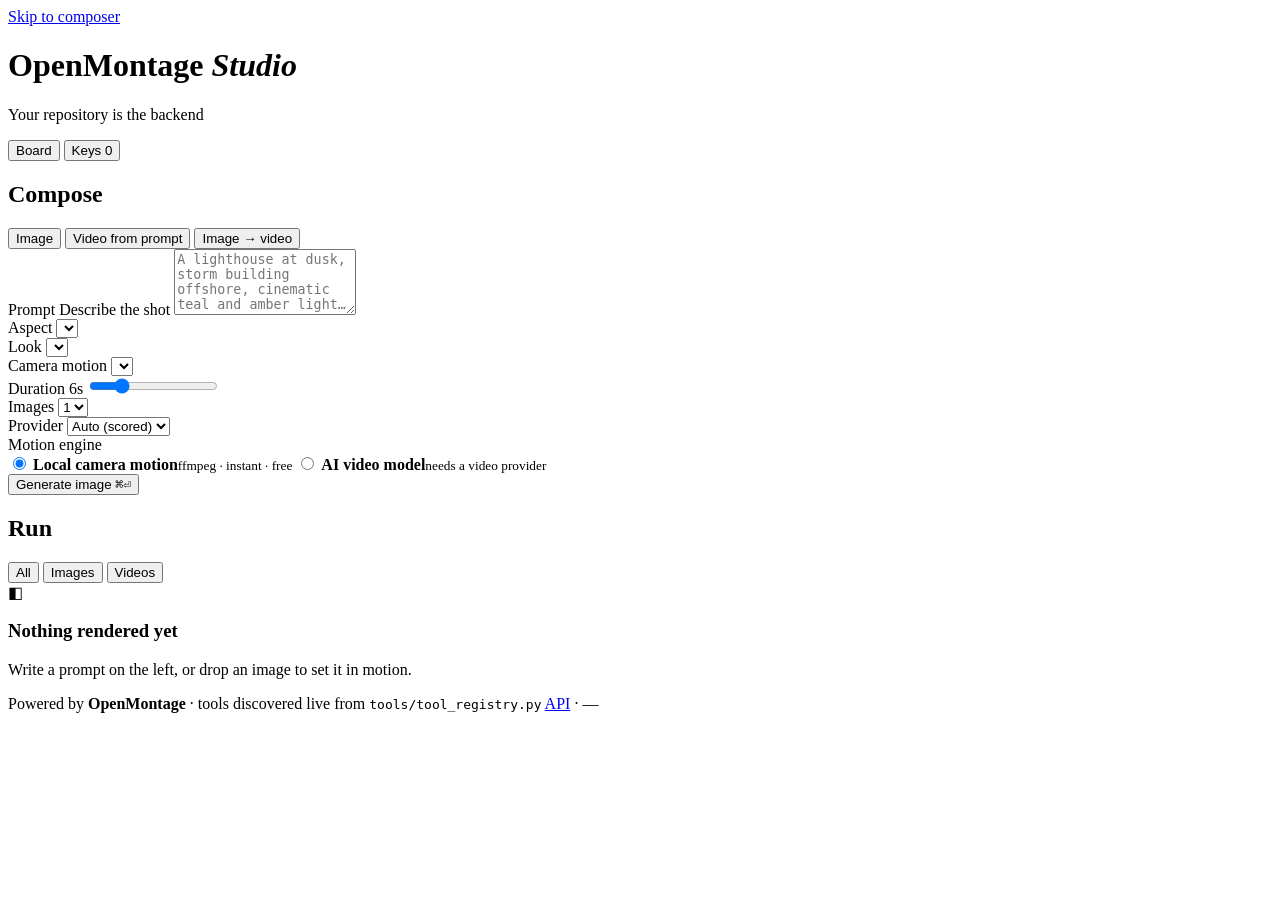
==== studio/ui/index.html @ 5eb93997 "Add OpenMontage Studio: a web frontend over this repo's own tools One prompt (or one uploaded image)" ====
<!doctype html>
<html lang="en">
<head>
<meta charset="utf-8" />
<meta name="viewport" content="width=device-width, initial-scale=1" />
<title>OpenMontage Studio</title>
<meta name="description" content="Generate images and motion videos from a prompt or an uploaded image, powered by the OpenMontage repository." />
<link rel="icon" href="data:image/svg+xml,<svg xmlns='http://www.w3.org/2000/svg' viewBox='0 0 100 100'><rect width='100' height='100' rx='22' fill='%230b0d12'/><rect x='18' y='30' width='64' height='10' rx='2' fill='%23d14a28'/><rect x='18' y='46' width='64' height='10' rx='2' fill='%23f7f5f2'/><rect x='18' y='62' width='64' height='10' rx='2' fill='%23d14a28'/></svg>" />
<link rel="stylesheet" href="/ui/styles.css" />
</head>
<body>
<a class="skip" href="#composer">Skip to composer</a>

<header class="topbar">
  <div class="brand">
    <div class="clapper" aria-hidden="true">
      <span></span><span></span><span></span>
    </div>
    <div class="brand-text">
      <h1>OpenMontage <em>Studio</em></h1>
      <p>Your repository is the backend</p>
    </div>
  </div>

  <div class="topbar-right">
    <div class="cap-chips" id="capChips" aria-label="Configured capabilities"></div>
    <button class="btn ghost" id="boardBtn" title="Open the repository's live Backlot storyboard">
      <span class="dot" id="boardDot"></span> Board
    </button>
    <button class="btn ghost" id="keysBtn" title="Configure provider API keys (.env)">
      Keys <span class="count-pill" id="keysCount">0</span>
    </button>
  </div>
</header>

<div class="notice" id="notice" hidden>
  <strong id="noticeTitle">No image provider configured</strong>
  <span id="noticeBody"></span>
  <button class="link" id="noticeAction">Configure a key</button>
  <button class="icon-btn" id="noticeClose" aria-label="Dismiss">✕</button>
</div>

<main class="layout">
  <!-- ───────────────────────── composer ───────────────────────── -->
  <section class="panel composer" id="composer" aria-labelledby="composerTitle">
    <h2 class="panel-title" id="composerTitle">Compose</h2>

    <div class="segmented" role="tablist" aria-label="Output type">
      <button role="tab" class="seg active" data-mode="image" aria-selected="true">Image</button>
      <button role="tab" class="seg" data-mode="video_from_text" aria-selected="false">Video from prompt</button>
      <button role="tab" class="seg" data-mode="video_from_image" aria-selected="false">Image → video</button>
    </div>

    <form id="composerForm" novalidate>
      <!-- upload (image → video only) -->
      <div class="field upload-field" id="uploadField" hidden>
        <label class="label" for="fileInput">Source image</label>
        <label class="dropzone" id="dropzone" for="fileInput" tabindex="0">
          <input type="file" id="fileInput" accept="image/png,image/jpeg,image/webp,image/bmp,image/gif" hidden />
          <div class="dz-empty" id="dzEmpty">
            <svg viewBox="0 0 24 24" width="26" height="26" aria-hidden="true"><path d="M12 16V4m0 0L7 9m5-5 5 5M4 17v2a2 2 0 0 0 2 2h12a2 2 0 0 0 2-2v-2" fill="none" stroke="currentColor" stroke-width="1.6" stroke-linecap="round" stroke-linejoin="round"/></svg>
            <span><b>Drop an image</b> or click to browse</span>
            <small>PNG · JPG · WEBP · up to 32 MB</small>
          </div>
          <img class="dz-preview" id="dzPreview" alt="Selected source image preview" hidden />
        </label>
        <button type="button" class="dz-clear" id="dzClear" hidden aria-label="Remove image">✕</button>
      </div>

      <!-- prompt -->
      <div class="field">
        <label class="label" for="prompt">
          <span id="promptLabel">Prompt</span>
          <span class="hint" id="promptHint">Describe the shot</span>
        </label>
        <textarea id="prompt" rows="4" placeholder="A lighthouse at dusk, storm building offshore, cinematic teal and amber light…" maxlength="4000"></textarea>
        <div class="chips" id="promptSamples"></div>
      </div>

      <!-- controls -->
      <div class="grid2">
        <div class="field">
          <label class="label" for="aspect">Aspect</label>
          <select id="aspect"></select>
        </div>
        <div class="field">
          <label class="label" for="style">Look</label>
          <select id="style"></select>
        </div>
      </div>

      <div class="grid2" id="motionRow">
        <div class="field">
          <label class="label" for="motion">Camera motion</label>
          <select id="motion"></select>
        </div>
        <div class="field">
          <label class="label" for="duration">Duration <output id="durationOut" for="duration">6s</output></label>
          <input type="range" id="duration" min="2" max="20" step="1" value="6" />
        </div>
      </div>

      <div class="grid2" id="imageCountRow">
        <div class="field">
          <label class="label" for="count">Images</label>
          <select id="count">
            <option value="1">1</option>
            <option value="2">2</option>
            <option value="3">3</option>
            <option value="4">4</option>
          </select>
        </div>
        <div class="field">
          <label class="label" for="provider">Provider</label>
          <select id="provider"><option value="auto">Auto (scored)</option></select>
        </div>
      </div>

      <div class="engine-row" id="engineRow">
        <span class="label">Motion engine</span>
        <div class="radio-group">
          <label class="radio">
            <input type="radio" name="engine" value="motion" checked />
            <span><b>Local camera motion</b><small>ffmpeg · instant · free</small></span>
          </label>
          <label class="radio">
            <input type="radio" name="engine" value="video_model" />
            <span><b>AI video model</b><small id="videoModelHint">needs a video provider</small></span>
          </label>
        </div>
      </div>

      <div class="provider-line" id="providerLine"></div>

      <button type="submit" class="btn primary submit" id="submitBtn">
        <span class="spinner" hidden></span>
        <span id="submitLabel">Generate image</span>
        <kbd>⌘⏎</kbd>
      </button>
      <p class="fineprint" id="fineprint"></p>
    </form>
  </section>

  <!-- ───────────────────────── results ───────────────────────── -->
  <section class="panel results" aria-labelledby="resultsTitle">
    <div class="results-head">
      <h2 class="panel-title" id="resultsTitle">Run</h2>
      <div class="filters" role="group" aria-label="Filter runs">
        <button class="chip active" data-filter="all">All</button>
        <button class="chip" data-filter="image">Images</button>
        <button class="chip" data-filter="video">Videos</button>
      </div>
      <div class="stats" id="stats"></div>
    </div>

    <div class="active-run" id="activeRun" hidden></div>

    <div class="gallery" id="gallery" aria-live="polite"></div>
    <div class="empty" id="emptyState">
      <div class="empty-mark" aria-hidden="true">◧</div>
      <h3>Nothing rendered yet</h3>
      <p>Write a prompt on the left, or drop an image to set it in motion.</p>
    </div>
  </section>
</main>

<footer class="foot">
  <span>Powered by <b>OpenMontage</b> · tools discovered live from <code>tools/tool_registry.py</code></span>
  <span class="foot-right"><a href="/api/docs" target="_blank" rel="noreferrer">API</a> · <span id="footTools">—</span></span>
</footer>

<!-- ───────────────────────── keys modal ───────────────────────── -->
<dialog id="keysDialog" class="modal">
  <form method="dialog" class="modal-inner" id="keysForm">
    <header class="modal-head">
      <div>
        <h2>Provider keys</h2>
        <p>Written to <code>.env</code> in the repository root. Every key is optional — the Studio works without them.</p>
      </div>
      <button type="button" class="icon-btn" data-close-keys aria-label="Close">✕</button>
    </header>
    <div class="modal-body">
      <div class="key-note" id="keyNote"></div>
      <div class="keys-list" id="keysList"></div>
    </div>
    <footer class="modal-foot">
      <span id="keysStatus" class="muted"></span>
      <div>
        <button type="button" class="btn ghost" data-close-keys>Cancel</button>
        <button class="btn primary" id="keysSave" type="submit">Save keys</button>
      </div>
    </footer>
  </form>
</dialog>

<!-- ───────────────────────── detail modal ───────────────────────── -->
<dialog id="detailDialog" class="modal wide">
  <div class="modal-inner">
    <header class="modal-head">
      <div>
        <h2 id="detailTitle">Run</h2>
        <p id="detailSub" class="muted"></p>
      </div>
      <button class="icon-btn" id="detailClose" aria-label="Close">✕</button>
    </header>
    <div class="modal-body detail-body" id="detailBody"></div>
  </div>
</dialog>

<div class="lightbox" id="lightbox" hidden>
  <button class="icon-btn" id="lightboxClose" aria-label="Close">✕</button>
  <img id="lightboxImg" alt="" />
</div>

<div class="toast" id="toast" role="status" aria-live="polite"></div>

<script src="/ui/app.js"></script>
</body>
</html>
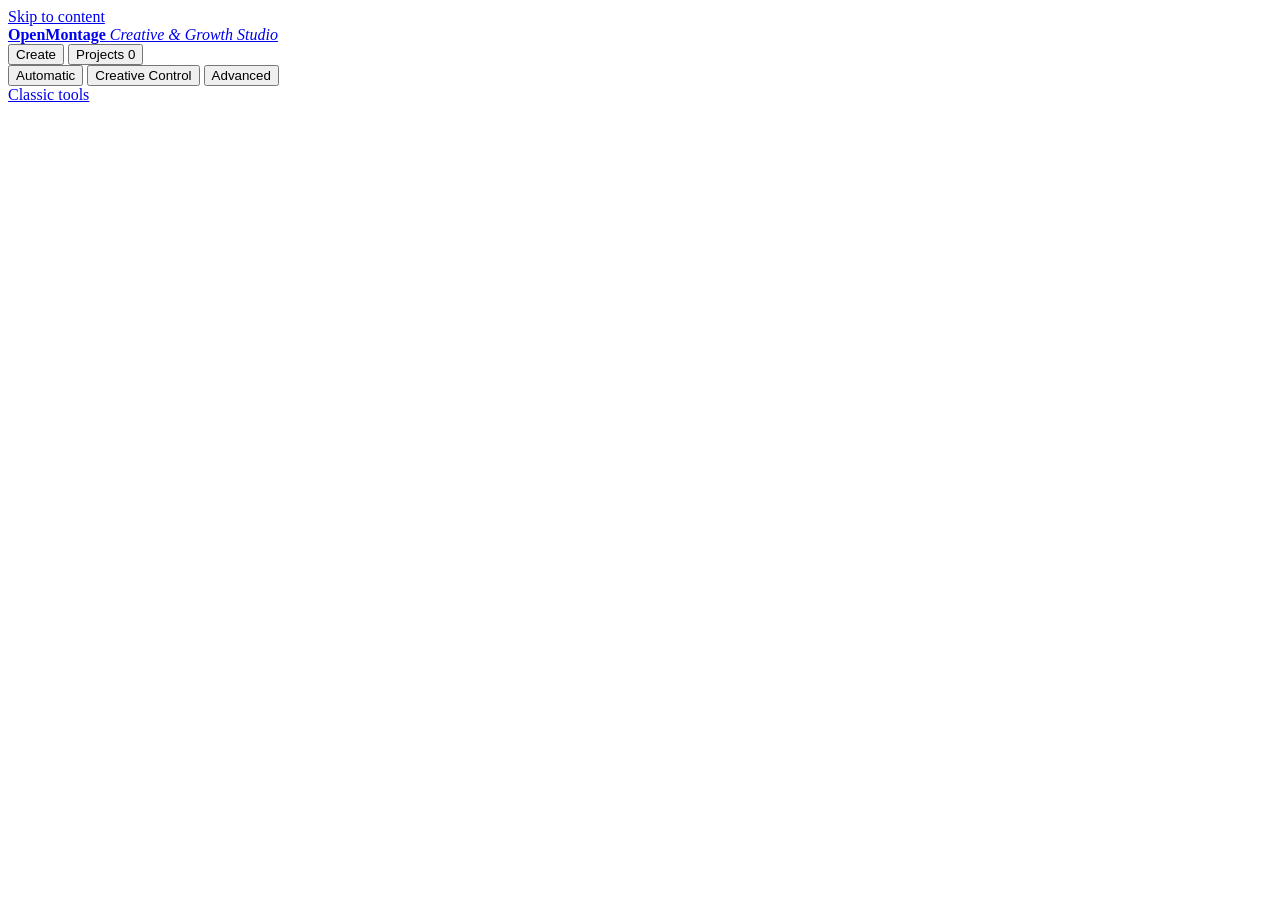
==== commit f6d3f67d: "Studio: four systems as one creative+growth studio Adds a campaign studio over the existing Studio. " ====
--- a/studio/ui/index.html
+++ b/studio/ui/index.html
@@ -3,217 +3,43 @@
 <head>
 <meta charset="utf-8" />
 <meta name="viewport" content="width=device-width, initial-scale=1" />
-<title>OpenMontage Studio</title>
-<meta name="description" content="Generate images and motion videos from a prompt or an uploaded image, powered by the OpenMontage repository." />
+<title>OpenMontage — Creative &amp; Growth Studio</title>
+<meta name="description" content="One studio, four systems: concept, creative, production and TikTok growth. Describe an idea or drop an image and get a finished, checked, publish-ready post." />
 <link rel="icon" href="data:image/svg+xml,<svg xmlns='http://www.w3.org/2000/svg' viewBox='0 0 100 100'><rect width='100' height='100' rx='22' fill='%230b0d12'/><rect x='18' y='30' width='64' height='10' rx='2' fill='%23d14a28'/><rect x='18' y='46' width='64' height='10' rx='2' fill='%23f7f5f2'/><rect x='18' y='62' width='64' height='10' rx='2' fill='%23d14a28'/></svg>" />
 <link rel="stylesheet" href="/ui/styles.css" />
+<link rel="stylesheet" href="/ui/campaigns.css" />
 </head>
-<body>
-<a class="skip" href="#composer">Skip to composer</a>
+<body class="cs-page">
+<a class="skip" href="#main">Skip to content</a>
 
-<header class="topbar">
-  <div class="brand">
-    <div class="clapper" aria-hidden="true">
-      <span></span><span></span><span></span>
+<header class="cs-bar">
+  <a class="cs-brand" href="/" data-nav="create">
+    <span class="clapper" aria-hidden="true"><span></span><span></span><span></span></span>
+    <span class="cs-brand-text">
+      <strong>OpenMontage</strong>
+      <em>Creative &amp; Growth Studio</em>
+    </span>
+  </a>
+
+  <nav class="cs-nav" aria-label="Primary">
+    <button class="cs-nav-btn is-active" data-nav="create">Create</button>
+    <button class="cs-nav-btn" data-nav="library">Projects <span class="cs-count" id="navCount">0</span></button>
+  </nav>
+
+  <div class="cs-bar-right">
+    <div class="cs-mode" role="group" aria-label="Working mode">
+      <button data-mode="automatic" class="is-active" title="One click. The studio decides.">Automatic</button>
+      <button data-mode="control" title="Change one thing without rebuilding everything">Creative&nbsp;Control</button>
+      <button data-mode="advanced" title="Inspect prompts, shots and the timeline">Advanced</button>
     </div>
-    <div class="brand-text">
-      <h1>OpenMontage <em>Studio</em></h1>
-      <p>Your repository is the backend</p>
-    </div>
-  </div>
-
-  <div class="topbar-right">
-    <div class="cap-chips" id="capChips" aria-label="Configured capabilities"></div>
-    <button class="btn ghost" id="boardBtn" title="Open the repository's live Backlot storyboard">
-      <span class="dot" id="boardDot"></span> Board
-    </button>
-    <button class="btn ghost" id="keysBtn" title="Configure provider API keys (.env)">
-      Keys <span class="count-pill" id="keysCount">0</span>
-    </button>
+    <a class="cs-link" href="/ui/classic.html" title="The original single-prompt tools">Classic tools</a>
   </div>
 </header>
 
-<div class="notice" id="notice" hidden>
-  <strong id="noticeTitle">No image provider configured</strong>
-  <span id="noticeBody"></span>
-  <button class="link" id="noticeAction">Configure a key</button>
-  <button class="icon-btn" id="noticeClose" aria-label="Dismiss">✕</button>
-</div>
+<main id="main" class="cs-main" aria-live="polite"></main>
 
-<main class="layout">
-  <!-- ───────────────────────── composer ───────────────────────── -->
-  <section class="panel composer" id="composer" aria-labelledby="composerTitle">
-    <h2 class="panel-title" id="composerTitle">Compose</h2>
+<div class="cs-toast" id="toast" hidden></div>
 
-    <div class="segmented" role="tablist" aria-label="Output type">
-      <button role="tab" class="seg active" data-mode="image" aria-selected="true">Image</button>
-      <button role="tab" class="seg" data-mode="video_from_text" aria-selected="false">Video from prompt</button>
-      <button role="tab" class="seg" data-mode="video_from_image" aria-selected="false">Image → video</button>
-    </div>
-
-    <form id="composerForm" novalidate>
-      <!-- upload (image → video only) -->
-      <div class="field upload-field" id="uploadField" hidden>
-        <label class="label" for="fileInput">Source image</label>
-        <label class="dropzone" id="dropzone" for="fileInput" tabindex="0">
-          <input type="file" id="fileInput" accept="image/png,image/jpeg,image/webp,image/bmp,image/gif" hidden />
-          <div class="dz-empty" id="dzEmpty">
-            <svg viewBox="0 0 24 24" width="26" height="26" aria-hidden="true"><path d="M12 16V4m0 0L7 9m5-5 5 5M4 17v2a2 2 0 0 0 2 2h12a2 2 0 0 0 2-2v-2" fill="none" stroke="currentColor" stroke-width="1.6" stroke-linecap="round" stroke-linejoin="round"/></svg>
-            <span><b>Drop an image</b> or click to browse</span>
-            <small>PNG · JPG · WEBP · up to 32 MB</small>
-          </div>
-          <img class="dz-preview" id="dzPreview" alt="Selected source image preview" hidden />
-        </label>
-        <button type="button" class="dz-clear" id="dzClear" hidden aria-label="Remove image">✕</button>
-      </div>
-
-      <!-- prompt -->
-      <div class="field">
-        <label class="label" for="prompt">
-          <span id="promptLabel">Prompt</span>
-          <span class="hint" id="promptHint">Describe the shot</span>
-        </label>
-        <textarea id="prompt" rows="4" placeholder="A lighthouse at dusk, storm building offshore, cinematic teal and amber light…" maxlength="4000"></textarea>
-        <div class="chips" id="promptSamples"></div>
-      </div>
-
-      <!-- controls -->
-      <div class="grid2">
-        <div class="field">
-          <label class="label" for="aspect">Aspect</label>
-          <select id="aspect"></select>
-        </div>
-        <div class="field">
-          <label class="label" for="style">Look</label>
-          <select id="style"></select>
-        </div>
-      </div>
-
-      <div class="grid2" id="motionRow">
-        <div class="field">
-          <label class="label" for="motion">Camera motion</label>
-          <select id="motion"></select>
-        </div>
-        <div class="field">
-          <label class="label" for="duration">Duration <output id="durationOut" for="duration">6s</output></label>
-          <input type="range" id="duration" min="2" max="20" step="1" value="6" />
-        </div>
-      </div>
-
-      <div class="grid2" id="imageCountRow">
-        <div class="field">
-          <label class="label" for="count">Images</label>
-          <select id="count">
-            <option value="1">1</option>
-            <option value="2">2</option>
-            <option value="3">3</option>
-            <option value="4">4</option>
-          </select>
-        </div>
-        <div class="field">
-          <label class="label" for="provider">Provider</label>
-          <select id="provider"><option value="auto">Auto (scored)</option></select>
-        </div>
-      </div>
-
-      <div class="engine-row" id="engineRow">
-        <span class="label">Motion engine</span>
-        <div class="radio-group">
-          <label class="radio">
-            <input type="radio" name="engine" value="motion" checked />
-            <span><b>Local camera motion</b><small>ffmpeg · instant · free</small></span>
-          </label>
-          <label class="radio">
-            <input type="radio" name="engine" value="video_model" />
-            <span><b>AI video model</b><small id="videoModelHint">needs a video provider</small></span>
-          </label>
-        </div>
-      </div>
-
-      <div class="provider-line" id="providerLine"></div>
-
-      <button type="submit" class="btn primary submit" id="submitBtn">
-        <span class="spinner" hidden></span>
-        <span id="submitLabel">Generate image</span>
-        <kbd>⌘⏎</kbd>
-      </button>
-      <p class="fineprint" id="fineprint"></p>
-    </form>
-  </section>
-
-  <!-- ───────────────────────── results ───────────────────────── -->
-  <section class="panel results" aria-labelledby="resultsTitle">
-    <div class="results-head">
-      <h2 class="panel-title" id="resultsTitle">Run</h2>
-      <div class="filters" role="group" aria-label="Filter runs">
-        <button class="chip active" data-filter="all">All</button>
-        <button class="chip" data-filter="image">Images</button>
-        <button class="chip" data-filter="video">Videos</button>
-      </div>
-      <div class="stats" id="stats"></div>
-    </div>
-
-    <div class="active-run" id="activeRun" hidden></div>
-
-    <div class="gallery" id="gallery" aria-live="polite"></div>
-    <div class="empty" id="emptyState">
-      <div class="empty-mark" aria-hidden="true">◧</div>
-      <h3>Nothing rendered yet</h3>
-      <p>Write a prompt on the left, or drop an image to set it in motion.</p>
-    </div>
-  </section>
-</main>
-
-<footer class="foot">
-  <span>Powered by <b>OpenMontage</b> · tools discovered live from <code>tools/tool_registry.py</code></span>
-  <span class="foot-right"><a href="/api/docs" target="_blank" rel="noreferrer">API</a> · <span id="footTools">—</span></span>
-</footer>
-
-<!-- ───────────────────────── keys modal ───────────────────────── -->
-<dialog id="keysDialog" class="modal">
-  <form method="dialog" class="modal-inner" id="keysForm">
-    <header class="modal-head">
-      <div>
-        <h2>Provider keys</h2>
-        <p>Written to <code>.env</code> in the repository root. Every key is optional — the Studio works without them.</p>
-      </div>
-      <button type="button" class="icon-btn" data-close-keys aria-label="Close">✕</button>
-    </header>
-    <div class="modal-body">
-      <div class="key-note" id="keyNote"></div>
-      <div class="keys-list" id="keysList"></div>
-    </div>
-    <footer class="modal-foot">
-      <span id="keysStatus" class="muted"></span>
-      <div>
-        <button type="button" class="btn ghost" data-close-keys>Cancel</button>
-        <button class="btn primary" id="keysSave" type="submit">Save keys</button>
-      </div>
-    </footer>
-  </form>
-</dialog>
-
-<!-- ───────────────────────── detail modal ───────────────────────── -->
-<dialog id="detailDialog" class="modal wide">
-  <div class="modal-inner">
-    <header class="modal-head">
-      <div>
-        <h2 id="detailTitle">Run</h2>
-        <p id="detailSub" class="muted"></p>
-      </div>
-      <button class="icon-btn" id="detailClose" aria-label="Close">✕</button>
-    </header>
-    <div class="modal-body detail-body" id="detailBody"></div>
-  </div>
-</dialog>
-
-<div class="lightbox" id="lightbox" hidden>
-  <button class="icon-btn" id="lightboxClose" aria-label="Close">✕</button>
-  <img id="lightboxImg" alt="" />
-</div>
-
-<div class="toast" id="toast" role="status" aria-live="polite"></div>
-
-<script src="/ui/app.js"></script>
+<script src="/ui/campaigns.js" defer></script>
 </body>
 </html>
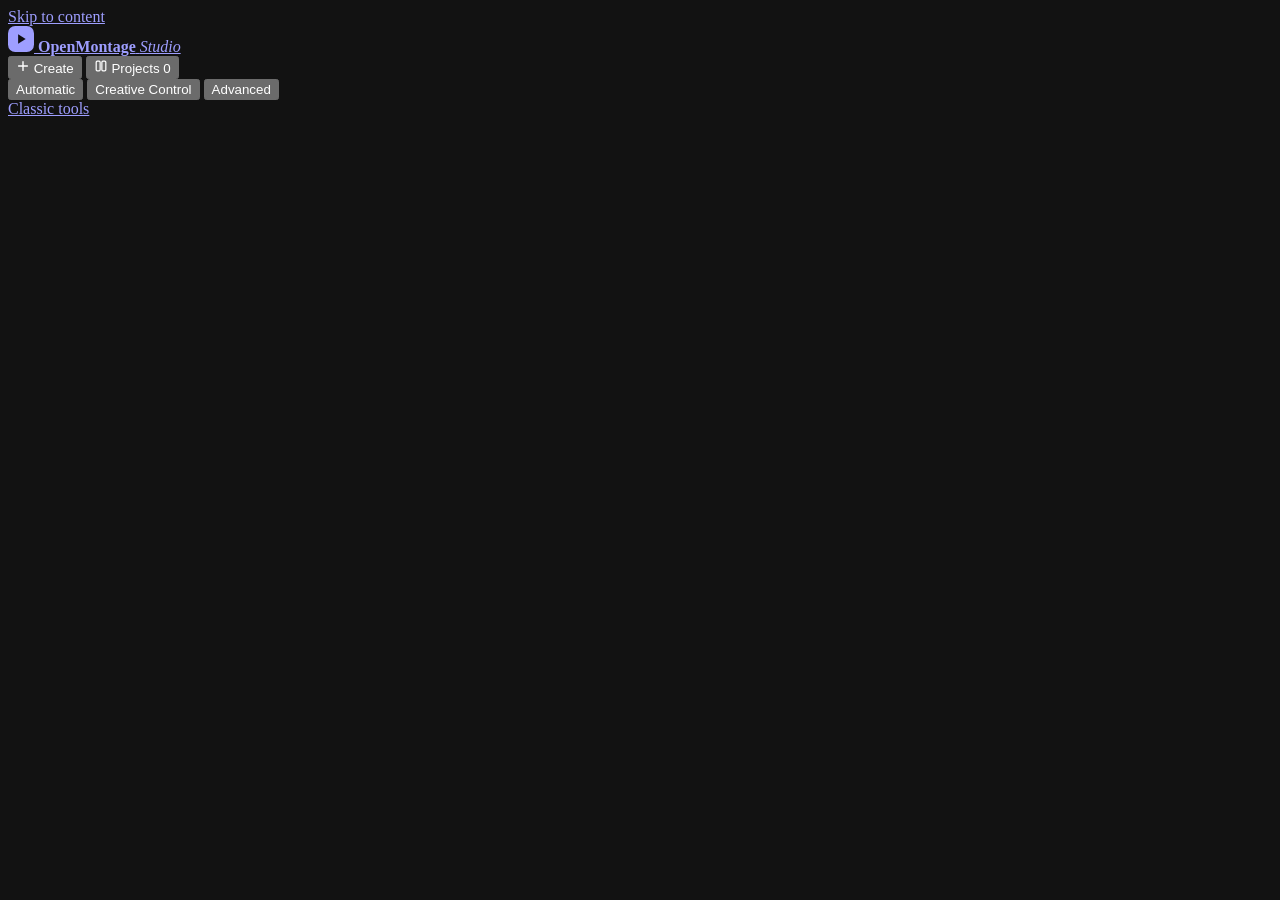
==== commit 95550668: "Studio: rebuild the interface on one design system Interface overhaul of the Creative & Growth Studi" ====
--- a/studio/ui/index.html
+++ b/studio/ui/index.html
@@ -2,43 +2,62 @@
 <html lang="en">
 <head>
 <meta charset="utf-8" />
-<meta name="viewport" content="width=device-width, initial-scale=1" />
+<meta name="viewport" content="width=device-width, initial-scale=1, viewport-fit=cover" />
 <title>OpenMontage — Creative &amp; Growth Studio</title>
 <meta name="description" content="One studio, four systems: concept, creative, production and TikTok growth. Describe an idea or drop an image and get a finished, checked, publish-ready post." />
-<link rel="icon" href="data:image/svg+xml,<svg xmlns='http://www.w3.org/2000/svg' viewBox='0 0 100 100'><rect width='100' height='100' rx='22' fill='%230b0d12'/><rect x='18' y='30' width='64' height='10' rx='2' fill='%23d14a28'/><rect x='18' y='46' width='64' height='10' rx='2' fill='%23f7f5f2'/><rect x='18' y='62' width='64' height='10' rx='2' fill='%23d14a28'/></svg>" />
-<link rel="stylesheet" href="/ui/styles.css" />
+<meta name="color-scheme" content="dark" />
+<meta name="theme-color" content="#08080A" />
+<link rel="icon" href="data:image/svg+xml,%3Csvg xmlns='http://www.w3.org/2000/svg' viewBox='0 0 36 36'%3E%3Crect width='36' height='36' rx='10' fill='%23FF6B3D'/%3E%3Cpath d='M14 11.5l10.5 6.5L14 24.5z' fill='%23100E12'/%3E%3C/svg%3E" />
 <link rel="stylesheet" href="/ui/campaigns.css" />
 </head>
 <body class="cs-page">
-<a class="skip" href="#main">Skip to content</a>
+<a class="cs-skip" href="#main">Skip to content</a>
 
 <header class="cs-bar">
-  <a class="cs-brand" href="/" data-nav="create">
-    <span class="clapper" aria-hidden="true"><span></span><span></span><span></span></span>
-    <span class="cs-brand-text">
+  <a class="cs-brand" href="/" data-nav="create" aria-label="OpenMontage Studio, home">
+    <span class="cs-mark" aria-hidden="true">
+      <svg viewBox="0 0 36 36" width="26" height="26" role="presentation">
+        <rect width="36" height="36" rx="10" fill="currentColor"/>
+        <path d="M14 11.5l10.5 6.5L14 24.5z" fill="#100E12"/>
+      </svg>
+    </span>
+    <span class="cs-wordmark">
       <strong>OpenMontage</strong>
-      <em>Creative &amp; Growth Studio</em>
+      <em>Studio</em>
     </span>
   </a>
 
   <nav class="cs-nav" aria-label="Primary">
-    <button class="cs-nav-btn is-active" data-nav="create">Create</button>
-    <button class="cs-nav-btn" data-nav="library">Projects <span class="cs-count" id="navCount">0</span></button>
+    <button class="cs-nav-btn is-active" data-nav="create">
+      <svg viewBox="0 0 16 16" width="14" height="14" aria-hidden="true"><path d="M8 3v10M3 8h10" stroke="currentColor" stroke-width="1.6" stroke-linecap="round" fill="none"/></svg>
+      Create
+    </button>
+    <button class="cs-nav-btn" data-nav="library">
+      <svg viewBox="0 0 16 16" width="14" height="14" aria-hidden="true"><rect x="2.5" y="2.5" width="4.5" height="11" rx="1.2" stroke="currentColor" stroke-width="1.4" fill="none"/><rect x="9" y="2.5" width="4.5" height="11" rx="1.2" stroke="currentColor" stroke-width="1.4" fill="none"/></svg>
+      Projects
+      <span class="cs-count" id="navCount">0</span>
+    </button>
   </nav>
 
   <div class="cs-bar-right">
-    <div class="cs-mode" role="group" aria-label="Working mode">
-      <button data-mode="automatic" class="is-active" title="One click. The studio decides.">Automatic</button>
-      <button data-mode="control" title="Change one thing without rebuilding everything">Creative&nbsp;Control</button>
-      <button data-mode="advanced" title="Inspect prompts, shots and the timeline">Advanced</button>
+    <div class="cs-mode" role="radiogroup" aria-label="Working mode">
+      <button data-mode="automatic" class="is-active" role="radio" aria-checked="true">
+        <span class="cs-mode-label">Automatic</span>
+      </button>
+      <button data-mode="control" role="radio" aria-checked="false">
+        <span class="cs-mode-label">Creative&nbsp;Control</span>
+      </button>
+      <button data-mode="advanced" role="radio" aria-checked="false">
+        <span class="cs-mode-label">Advanced</span>
+      </button>
     </div>
-    <a class="cs-link" href="/ui/classic.html" title="The original single-prompt tools">Classic tools</a>
+    <a class="cs-link" href="/ui/classic.html">Classic tools</a>
   </div>
 </header>
 
-<main id="main" class="cs-main" aria-live="polite"></main>
+<main id="main" class="cs-main"></main>
 
-<div class="cs-toast" id="toast" hidden></div>
+<div class="cs-toast" id="toast" role="status" aria-live="polite" hidden></div>
 
 <script src="/ui/campaigns.js" defer></script>
 </body>
